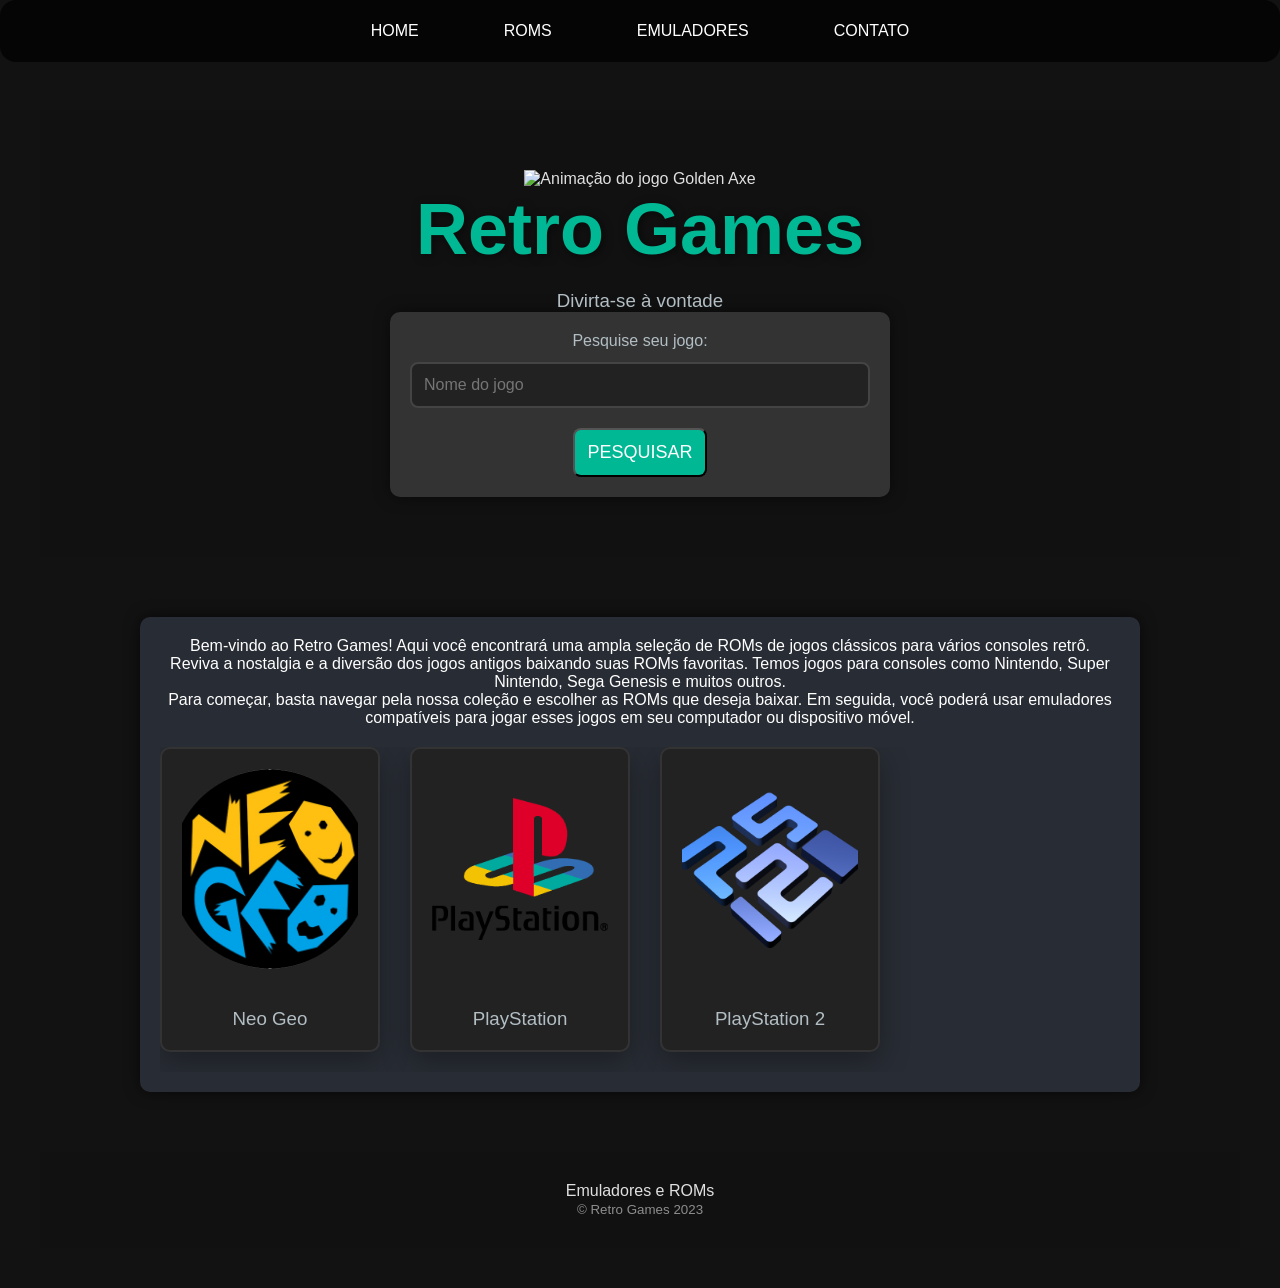
==== index.html @ b4c25606 "penultimo ajuste" ====
<!DOCTYPE html>
<html lang="pt-BR">
  <head>
    <meta charset="utf-8" />
    <meta
      name="viewport"
      content="width=device-width, initial-scale=1.0, maximum-scale=1.0, user-scalable=no"
    />
    <title>Retro Games - Página Inicial</title>
    <link rel="icon" href="/assets/favicon-control.png" type="image/x-icon" />
    <link rel="stylesheet" href="./style/style.css" />
  </head>
  <body>
    <header>
      <!-- Menu de navegação -->
      <nav>
        <div class="menu-icon" onclick="toggleMenu()">
          <div class="bar"></div>
          <div class="bar"></div>
          <div class="bar"></div>
        </div>
        <ul>
          <li><a href="index.html">Home</a></li>
          <li><a href="downloads.html">Roms</a></li>
          <li><a href="emuladores.html">Emuladores</a></li>
          <li><a href="contato.html">Contato</a></li>
        </ul>
      </nav>

      <div class="header-content">
        <figure class="gif">
          <img src="./assets/goldeaxe.gif" alt="Animação do jogo Golden Axe" />
        </figure>
        <h1>Retro Games</h1>
        <h3>Divirta-se à vontade</h3>
      </div>

      <div class="search-box">
        <form>
          <label for="searchInput">Pesquise seu jogo:</label>
          <input
            type="text"
            id="searchInput"
            class="search-input"
            placeholder="Nome do jogo"
          />
          <button
            class="search-button"
            type="submit"
            onclick="searchImage(); return false;"
          >
            Pesquisar
          </button>
        </form>
      </div>
    </header>

    <main>
      <section>
        <p>
          Bem-vindo ao Retro Games! Aqui você encontrará uma ampla seleção de
          ROMs de jogos clássicos para vários consoles retrô.
        </p>
        <p>
          Reviva a nostalgia e a diversão dos jogos antigos baixando suas ROMs
          favoritas. Temos jogos para consoles como Nintendo, Super Nintendo,
          Sega Genesis e muitos outros.
        </p>
        <p>
          Para começar, basta navegar pela nossa coleção e escolher as ROMs que
          deseja baixar. Em seguida, você poderá usar emuladores compatíveis
          para jogar esses jogos em seu computador ou dispositivo móvel.
        </p>
      </section>

      <section class="game-container">
        <div class="game" onclick="showInfo('Neo Geo')">
          <img
            class="game-image"
            src="/assets/Neo_Geo_logo.png"
            alt="Logo do console Neo Geo"
          />
          <h3>Neo Geo</h3>
        </div>
        <div class="game" onclick="showInfo('PlayStation')">
          <img
            class="game-image"
            src="./assets/ps1-playstation-1-256.png"
            alt="Logo do console PlayStation"
          />
          <h3>PlayStation</h3>
        </div>
        <div class="game" onclick="showInfo('PlayStation 2')">
          <img
            class="game-image"
            src="./assets/PCSX2-icon.png"
            alt="Logo do emulador PlayStation 2"
          />
          <h3>PlayStation 2</h3>
        </div>
      </section>
    </main>

    <footer>
      <p>Emuladores e ROMs</p>
      <small>&copy; Retro Games 2023</small>
    </footer>

    <!-- Modal de imagem -->
    <div id="imageModal" class="modal">
      <div class="modal-content">
        <a id="modalLink" href="#">
          <span class="close-button" onclick="closeModal()">&#10006;</span>
          <img id="modalImage" class="modal-img" src="" alt="Imagem do Modal" />
        </a>
      </div>
    </div>

    <!-- Alerta personalizado -->
    <div id="customAlert" class="modal">
      <div class="modal-content">
        <span class="close-button" onclick="closeCustomAlert()">&times;</span>
        <img
          id="alertImage"
          src="/assets/robo triste.jpeg"
          alt="Imagem de um robô triste"
        />
        <p id="alertMessage"></p>
      </div>
    </div>

    <script defer src="/script.js"></script>
  </body>
</html>
---- style/style.css ----
/* Resetando estilos padrão do navegador */
* {
  box-sizing: border-box;
  margin: 0;
  padding: 0;
  scroll-behavior: smooth;
}

/* Importando fontes do Google Fonts */
@import url("https://fonts.googleapis.com/css2?family=Ubuntu:wght@300;400;500;700&family=Roboto:wght@400;500;700&display=swap");

/* Estilos Gerais */
body {
  background: #121212; /* Fundo escuro */
  color: #e0e0e0; /* Texto claro */
  font-family: "Roboto", sans-serif;
  margin: 40px;
  padding: 0;
  padding-top: 70px;
}

/* Cabeçalho */
header {
  background-color: #111;
  padding: 60px 0;
  text-align: center;
  position: relative;
  margin-bottom: 60px;
}

h1 {
  font-size: 56px;
  color: #00b894;
  text-shadow: 2px 2px 10px rgba(0, 0, 0, 0.5);
  margin-bottom: 20px;
}

h3 {
  font-weight: 400;
  color: #b2bec3;
  margin-top: 20px;
}

/* GIF do Golden Axe */
.header-content .gif img {
  width: 50%;
  height: auto;
  max-width: 300px;
  margin: 0 auto;
}

/* Navegação */
ul {
  display: flex;
  justify-content: center;
  align-items: center;
  list-style: none;
  padding: 12px 30px;
  background-color: rgba(0, 0, 0, 0.7);
  backdrop-filter: blur(20px);
  border-radius: 16px;
  transition: 0.3s ease-out;
  position: fixed;
  top: 0;
  left: 0;
  right: 0;
  z-index: 1000;
}

ul li {
  margin-right: 25px;
  padding: 10px;
}

ul li:last-child {
  margin-right: 0;
}

/* Links de Navegação */
a {
  text-decoration: none;
  color: #fff;
  padding: 10px 20px;
  border-radius: 5px;
  font-family: "Roboto", sans-serif;
  text-transform: uppercase;
  font-weight: 500;
  transition: background-color 0.3s, color 0.3s;
}

/* Principal */
main {
  max-width: 1000px;
  margin: 0 auto;
  padding: 20px;
  background-color: #282c34;
  text-align: center;
  color: #fff;
  border-radius: 10px;
  box-shadow: 0 0 15px rgba(0, 0, 0, 0.6);
  position: relative;
  overflow: hidden;
}

/* Contêiner de Jogos */
.game-container {
  display: flex;
  justify-content: flex-start;
  gap: 20px;
  flex-wrap: wrap; /* Permitindo que os jogos quebrem para novas linhas em telas menores */
  margin-top: 20px;
  padding-bottom: 20px;
  overflow-x: auto;
}

/* Estilo para cada Jogo */
.game {
  background-color: #222;
  padding: 20px;
  border-radius: 10px;
  box-shadow: 0 10px 30px rgba(0, 0, 0, 0.3);
  text-align: center;
  border: 2px solid #333;
  width: 220px; /* Largura fixa para todos os jogos */
  flex-shrink: 0;
  transition: transform 0.3s ease, background-color 0.3s ease;
}

.game img {
  width: 100%;
  height: 200px;
  object-fit: cover;
  margin-bottom: 15px;
  border-radius: 5px;
}

.game:hover {
  transform: scale(1.05);
}

.game button {
  padding: 10px 10px;
  background-color: #00b894;
  color: #fff;
  border: none;
  font-size: 16px;
  font-weight: 50;
  border-radius: 5px;
  cursor: pointer;
  transition: background-color 0.3s, transform 0.3s;
}

.game button:hover {
  background-color: #019f80;
  transform: translateY(3px);
}

/* Formulário */
form {
  max-width: 500px;
  margin: 0 auto;
  padding: 20px;
  background-color: #333;
  border-radius: 10px;
  box-shadow: 0 0 15px rgba(0, 0, 0, 0.5);
}

label {
  display: block;
  margin-bottom: 12px;
  font-size: 16px;
  color: #b2bec3;
}

input,
textarea {
  width: 100%;
  padding: 12px;
  margin-bottom: 20px;
  border-radius: 8px;
  border: 2px solid #444;
  background-color: #222;
  color: #fff;
  font-size: 16px;
}

textarea {
  resize: vertical;
  height: 150px;
}

button {
  padding: 12px;
  border-radius: 8px;
  background: #00b894;
  color: white;
  font-size: 18px;
  font-weight: 50;
  text-transform: uppercase;
  cursor: pointer;
  transition: background-color 0.3s, transform 0.3s;
}

button:hover {
  background-color: #019f80;
  transform: translateY(4px);
}

/* Rodapé */
footer {
  background-color: #111;
  padding: 30px 0;
  text-align: center;
  margin-top: 60px;
}

small {
  opacity: 0.6;
  font-weight: 300;
}

/* Modal */
.modal {
  display: none;
  position: fixed;
  z-index: 1;
  left: 0;
  top: 0;
  width: 100%;
  height: 100%;
  overflow: auto;
  background-color: rgba(0, 0, 0, 0.8);
}

.modal-content {
  margin: 15% auto;
  padding: 20px;
  border: none;
  width: 80%;
  max-width: 450px;
  position: relative;
  text-align: center;
  background-color: #333;
  border-radius: 10px;
}

.modal-img {
  max-width: 100%;
  height: auto;
  max-height: 300px;
  object-fit: contain;
}

/* Botão de Fechar */
.close-button {
  position: absolute;
  top: 5px;
  right: 5px;
  padding: 10px;
  cursor: pointer;
  color: #fff;
}

.close-button:hover {
  color: #ff0000;
}

/* Responsividade */
@media screen and (max-width: 700px) {
  body {
    margin: 10px; /* Ajusta as margens para telas menores */
  }

  h1 {
    font-size: 36px; /* Reduz o tamanho da fonte */
  }

  .menu-icon {
    display: flex;
  }

  ul {
    display: none;
    top: 60px;
    right: 0;
    background-color: #282c34;
    flex-direction: column;
    position: absolute;
    width: 100%;
  }

  ul.active {
    display: flex;
  }

  ul li {
    margin: 20px 0;
  }

  form {
    width: 90%;
  }

  button {
    width: 100%;
  }

  .game-container {
    flex-direction: column; /* Organiza os jogos em coluna em telas menores */
    gap: 10px;
  }

  .game {
    width: 100%; /* Faz com que os jogos ocupem toda a largura da tela */
    height: auto;
  }

  .game img {
    height: 150px; /* Ajusta a altura das imagens dos jogos */
  }
}

@media screen and (max-width: 500px) {
  h1 {
    font-size: 28px; /* Reduz ainda mais o tamanho da fonte */
  }

  .game img {
    height: 120px; /* Reduz a altura das imagens */
  }

  .game button {
    font-size: 14px; /* Ajusta o tamanho da fonte do botão */
  }

  .modal-img {
    max-height: 200px; /* Limita a altura da imagem no modal */
  }
}

@media screen and (min-width: 1200px) {
  .game-container {
    gap: 30px; /* Aumenta o espaço entre os jogos em telas grandes */
  }

  h1 {
    font-size: 72px; /* Aumenta o tamanho do título para telas grandes */
  }
}
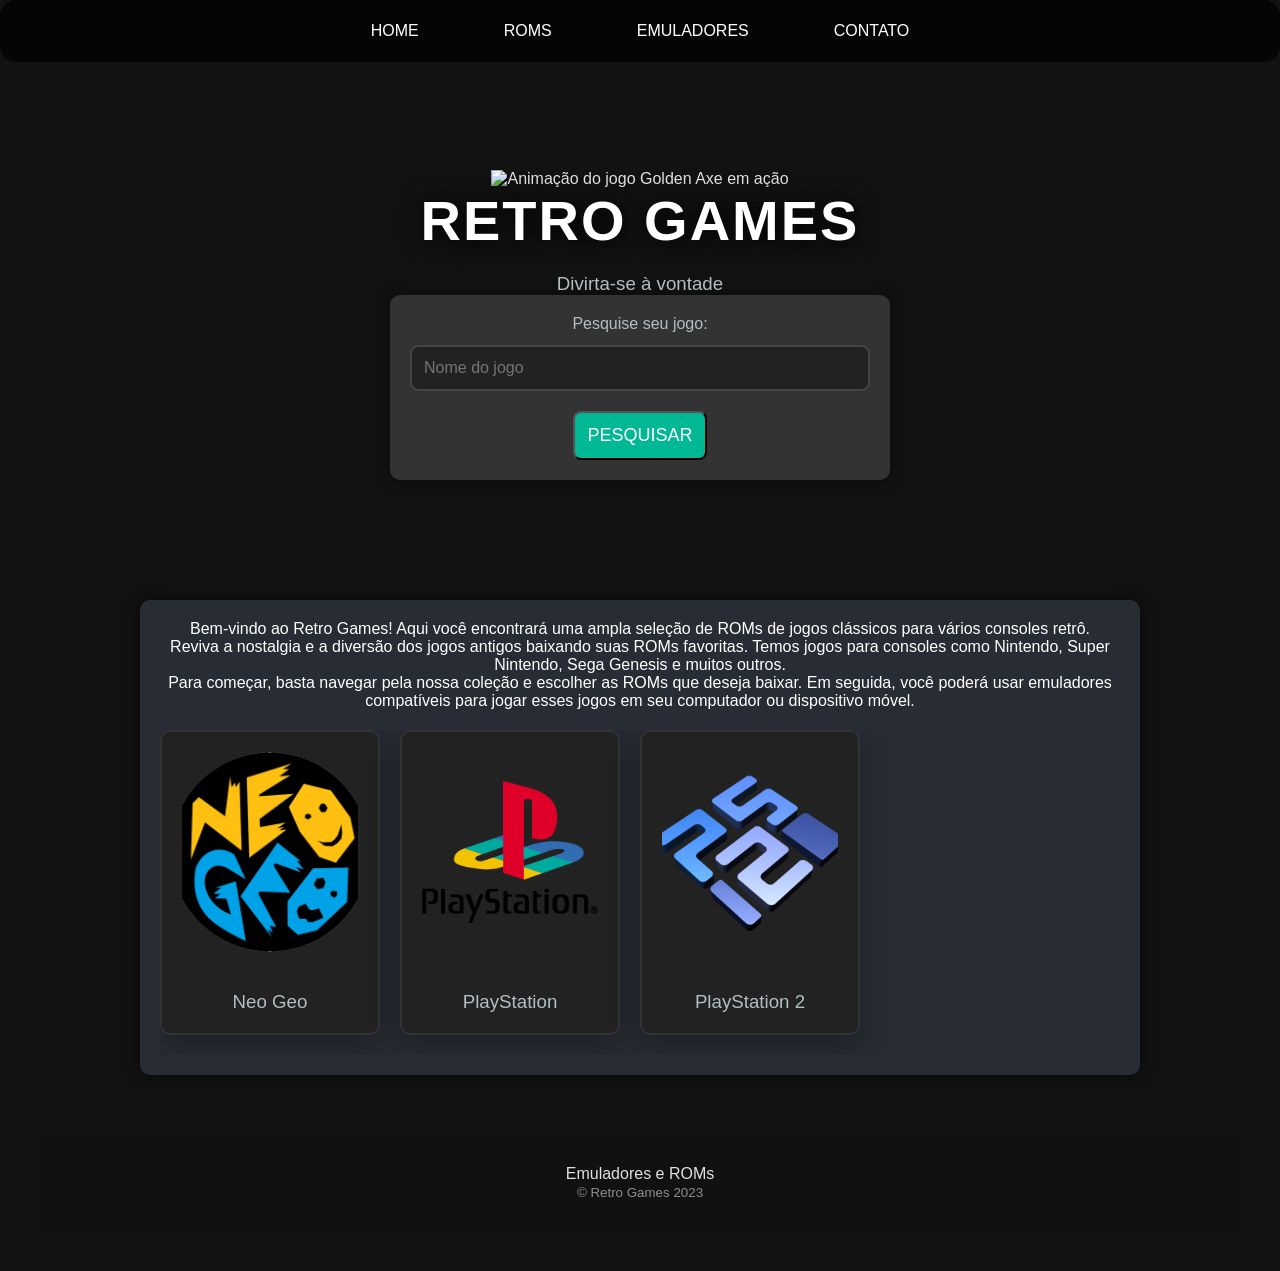
==== commit 56140e30: "ajustes" ====
--- a/index.html
+++ b/index.html
@@ -2,24 +2,32 @@
 <html lang="pt-BR">
   <head>
     <meta charset="utf-8" />
+    <meta name="viewport" content="width=device-width, initial-scale=1.0" />
     <meta
-      name="viewport"
-      content="width=device-width, initial-scale=1.0, maximum-scale=1.0, user-scalable=no"
+      name="description"
+      content="Retro Games - Baixe ROMs e Emuladores dos melhores jogos retrô!"
     />
+    <meta
+      name="keywords"
+      content="ROMs, Emuladores, Retro, Jogos clássicos, NES, SNES, Sega, PlayStation"
+    />
+    <meta name="author" content="Retro Games" />
     <title>Retro Games - Página Inicial</title>
-    <link rel="icon" href="/assets/favicon-control.png" type="image/x-icon" />
+    <link rel="icon" href="./assets/favicon-control.png" type="image/x-icon" />
     <link rel="stylesheet" href="./style/style.css" />
   </head>
   <body>
     <header>
       <!-- Menu de navegação -->
       <nav>
+        <!-- Ícone do Menu Hamburguer -->
         <div class="menu-icon" onclick="toggleMenu()">
           <div class="bar"></div>
           <div class="bar"></div>
           <div class="bar"></div>
         </div>
-        <ul>
+
+        <ul class="nav-links" id="navLinks">
           <li><a href="index.html">Home</a></li>
           <li><a href="downloads.html">Roms</a></li>
           <li><a href="emuladores.html">Emuladores</a></li>
@@ -29,28 +37,26 @@
 
       <div class="header-content">
         <figure class="gif">
-          <img src="./assets/goldeaxe.gif" alt="Animação do jogo Golden Axe" />
+          <img
+            src="./assets/goldeaxe.gif"
+            alt="Animação do jogo Golden Axe em ação"
+          />
         </figure>
         <h1>Retro Games</h1>
         <h3>Divirta-se à vontade</h3>
       </div>
 
       <div class="search-box">
-        <form>
+        <form onsubmit="searchImage(); return false;">
           <label for="searchInput">Pesquise seu jogo:</label>
           <input
             type="text"
             id="searchInput"
             class="search-input"
             placeholder="Nome do jogo"
+            aria-label="Campo de busca de jogos"
           />
-          <button
-            class="search-button"
-            type="submit"
-            onclick="searchImage(); return false;"
-          >
-            Pesquisar
-          </button>
+          <button class="search-button" type="submit">Pesquisar</button>
         </form>
       </div>
     </header>
@@ -74,15 +80,15 @@
       </section>
 
       <section class="game-container">
-        <div class="game" onclick="showInfo('Neo Geo')">
+        <div class="game" onclick="showInfo('Neo Geo')" tabindex="0">
           <img
             class="game-image"
-            src="/assets/Neo_Geo_logo.png"
+            src="./assets/Neo_Geo_logo.png"
             alt="Logo do console Neo Geo"
           />
           <h3>Neo Geo</h3>
         </div>
-        <div class="game" onclick="showInfo('PlayStation')">
+        <div class="game" onclick="showInfo('PlayStation')" tabindex="0">
           <img
             class="game-image"
             src="./assets/ps1-playstation-1-256.png"
@@ -90,7 +96,7 @@
           />
           <h3>PlayStation</h3>
         </div>
-        <div class="game" onclick="showInfo('PlayStation 2')">
+        <div class="game" onclick="showInfo('PlayStation 2')" tabindex="0">
           <img
             class="game-image"
             src="./assets/PCSX2-icon.png"
@@ -108,27 +114,39 @@
 
     <!-- Modal de imagem -->
     <div id="imageModal" class="modal">
-      <div class="modal-content">
+      <div class="modal-content glass-effect">
         <a id="modalLink" href="#">
           <span class="close-button" onclick="closeModal()">&#10006;</span>
-          <img id="modalImage" class="modal-img" src="" alt="Imagem do Modal" />
+          <img
+            id="modalImage"
+            class="modal-img"
+            src=""
+            alt="Imagem ampliada do console ou jogo"
+          />
         </a>
       </div>
     </div>
 
     <!-- Alerta personalizado -->
     <div id="customAlert" class="modal">
-      <div class="modal-content">
+      <div class="modal-content glass-effect">
         <span class="close-button" onclick="closeCustomAlert()">&times;</span>
         <img
           id="alertImage"
-          src="/assets/robo triste.jpeg"
-          alt="Imagem de um robô triste"
+          src="./assets/robo triste.jpeg"
+          alt="Imagem de um robô triste com fundo escuro"
         />
         <p id="alertMessage"></p>
       </div>
     </div>
 
-    <script defer src="/script.js"></script>
+    <script>
+      // Menu hamburguer toggle
+      function toggleMenu() {
+        const nav = document.getElementById("navLinks")
+        nav.classList.toggle("active")
+      }
+    </script>
+    <script defer src="./script.js"></script>
   </body>
 </html>
--- a/style/style.css
+++ b/style/style.css
@@ -7,7 +7,7 @@
 }
 
 /* Importando fontes do Google Fonts */
-@import url("https://fonts.googleapis.com/css2?family=Ubuntu:wght@300;400;500;700&family=Roboto:wght@400;500;700&display=swap");
+@import url("https://fonts.googleapis.com/css2?family=Ubuntu:wght@300;400;500;700&family=Roboto:wght@400;500;700&family=Oswald:wght@400;500&display=swap");
 
 /* Estilos Gerais */
 body {
@@ -15,24 +15,37 @@
   color: #e0e0e0; /* Texto claro */
   font-family: "Roboto", sans-serif;
   margin: 40px;
-  padding: 0;
   padding-top: 70px;
 }
 
 /* Cabeçalho */
 header {
-  background-color: #111;
+  background: #121212;
+  animation: gradientAnimation 5s infinite alternate;
   padding: 60px 0;
   text-align: center;
   position: relative;
   margin-bottom: 60px;
+  background-size: 400% 400%;
+}
+
+@keyframes gradientAnimation {
+  0% {
+    background-position: 100% 50%;
+  }
+  100% {
+    background-position: 0% 50%;
+  }
 }
 
 h1 {
+  font-family: "Oswald", sans-serif;
   font-size: 56px;
-  color: #00b894;
-  text-shadow: 2px 2px 10px rgba(0, 0, 0, 0.5);
+  color: #fff;
+  text-shadow: 3px 3px 15px rgba(0, 0, 0, 0.7), 0 0 25px rgba(0, 0, 0, 0.5);
   margin-bottom: 20px;
+  letter-spacing: 2px;
+  text-transform: uppercase;
 }
 
 h3 {
@@ -76,7 +89,6 @@
   margin-right: 0;
 }
 
-/* Links de Navegação */
 a {
   text-decoration: none;
   color: #fff;
@@ -88,6 +100,11 @@
   transition: background-color 0.3s, color 0.3s;
 }
 
+a:hover {
+  background-color: #00b894;
+  color: #121212;
+}
+
 /* Principal */
 main {
   max-width: 1000px;
@@ -107,7 +124,7 @@
   display: flex;
   justify-content: flex-start;
   gap: 20px;
-  flex-wrap: wrap; /* Permitindo que os jogos quebrem para novas linhas em telas menores */
+  flex-wrap: wrap;
   margin-top: 20px;
   padding-bottom: 20px;
   overflow-x: auto;
@@ -121,7 +138,7 @@
   box-shadow: 0 10px 30px rgba(0, 0, 0, 0.3);
   text-align: center;
   border: 2px solid #333;
-  width: 220px; /* Largura fixa para todos os jogos */
+  width: 220px;
   flex-shrink: 0;
   transition: transform 0.3s ease, background-color 0.3s ease;
 }
@@ -144,7 +161,7 @@
   color: #fff;
   border: none;
   font-size: 16px;
-  font-weight: 50;
+  font-weight: 500;
   border-radius: 5px;
   cursor: pointer;
   transition: background-color 0.3s, transform 0.3s;
@@ -195,7 +212,7 @@
   background: #00b894;
   color: white;
   font-size: 18px;
-  font-weight: 50;
+  font-weight: 500;
   text-transform: uppercase;
   cursor: pointer;
   transition: background-color 0.3s, transform 0.3s;
@@ -251,7 +268,6 @@
   object-fit: contain;
 }
 
-/* Botão de Fechar */
 .close-button {
   position: absolute;
   top: 5px;
@@ -268,24 +284,51 @@
 /* Responsividade */
 @media screen and (max-width: 700px) {
   body {
-    margin: 10px; /* Ajusta as margens para telas menores */
+    margin: 10px;
   }
 
   h1 {
-    font-size: 36px; /* Reduz o tamanho da fonte */
+    font-size: 36px;
   }
 
   .menu-icon {
     display: flex;
+    flex-direction: column;
+    cursor: pointer;
+    position: fixed;
+    top: 15px;
+    right: 20px;
+    z-index: 1100;
+  }
+
+  .menu-icon .bar {
+    width: 28px;
+    height: 4px;
+    background-color: #00b894;
+    margin: 4px 0;
+    border-radius: 4px;
+    transition: 0.4s;
+  }
+
+  .menu-icon.active .bar:nth-child(1) {
+    transform: rotate(-45deg) translate(-6px, 6px);
+  }
+
+  .menu-icon.active .bar:nth-child(2) {
+    opacity: 0;
+  }
+
+  .menu-icon.active .bar:nth-child(3) {
+    transform: rotate(45deg) translate(-6px, -6px);
   }
 
   ul {
     display: none;
+    flex-direction: column;
+    position: absolute;
     top: 60px;
     right: 0;
     background-color: #282c34;
-    flex-direction: column;
-    position: absolute;
     width: 100%;
   }
 
@@ -294,56 +337,7 @@
   }
 
   ul li {
-    margin: 20px 0;
-  }
-
-  form {
-    width: 90%;
-  }
-
-  button {
-    width: 100%;
-  }
-
-  .game-container {
-    flex-direction: column; /* Organiza os jogos em coluna em telas menores */
-    gap: 10px;
-  }
-
-  .game {
-    width: 100%; /* Faz com que os jogos ocupem toda a largura da tela */
-    height: auto;
-  }
-
-  .game img {
-    height: 150px; /* Ajusta a altura das imagens dos jogos */
-  }
-}
-
-@media screen and (max-width: 500px) {
-  h1 {
-    font-size: 28px; /* Reduz ainda mais o tamanho da fonte */
-  }
-
-  .game img {
-    height: 120px; /* Reduz a altura das imagens */
-  }
-
-  .game button {
-    font-size: 14px; /* Ajusta o tamanho da fonte do botão */
-  }
-
-  .modal-img {
-    max-height: 200px; /* Limita a altura da imagem no modal */
-  }
-}
-
-@media screen and (min-width: 1200px) {
-  .game-container {
-    gap: 30px; /* Aumenta o espaço entre os jogos em telas grandes */
-  }
-
-  h1 {
-    font-size: 72px; /* Aumenta o tamanho do título para telas grandes */
-  }
-}
+    margin: 10px 0;
+    text-align: center;
+  }
+}
